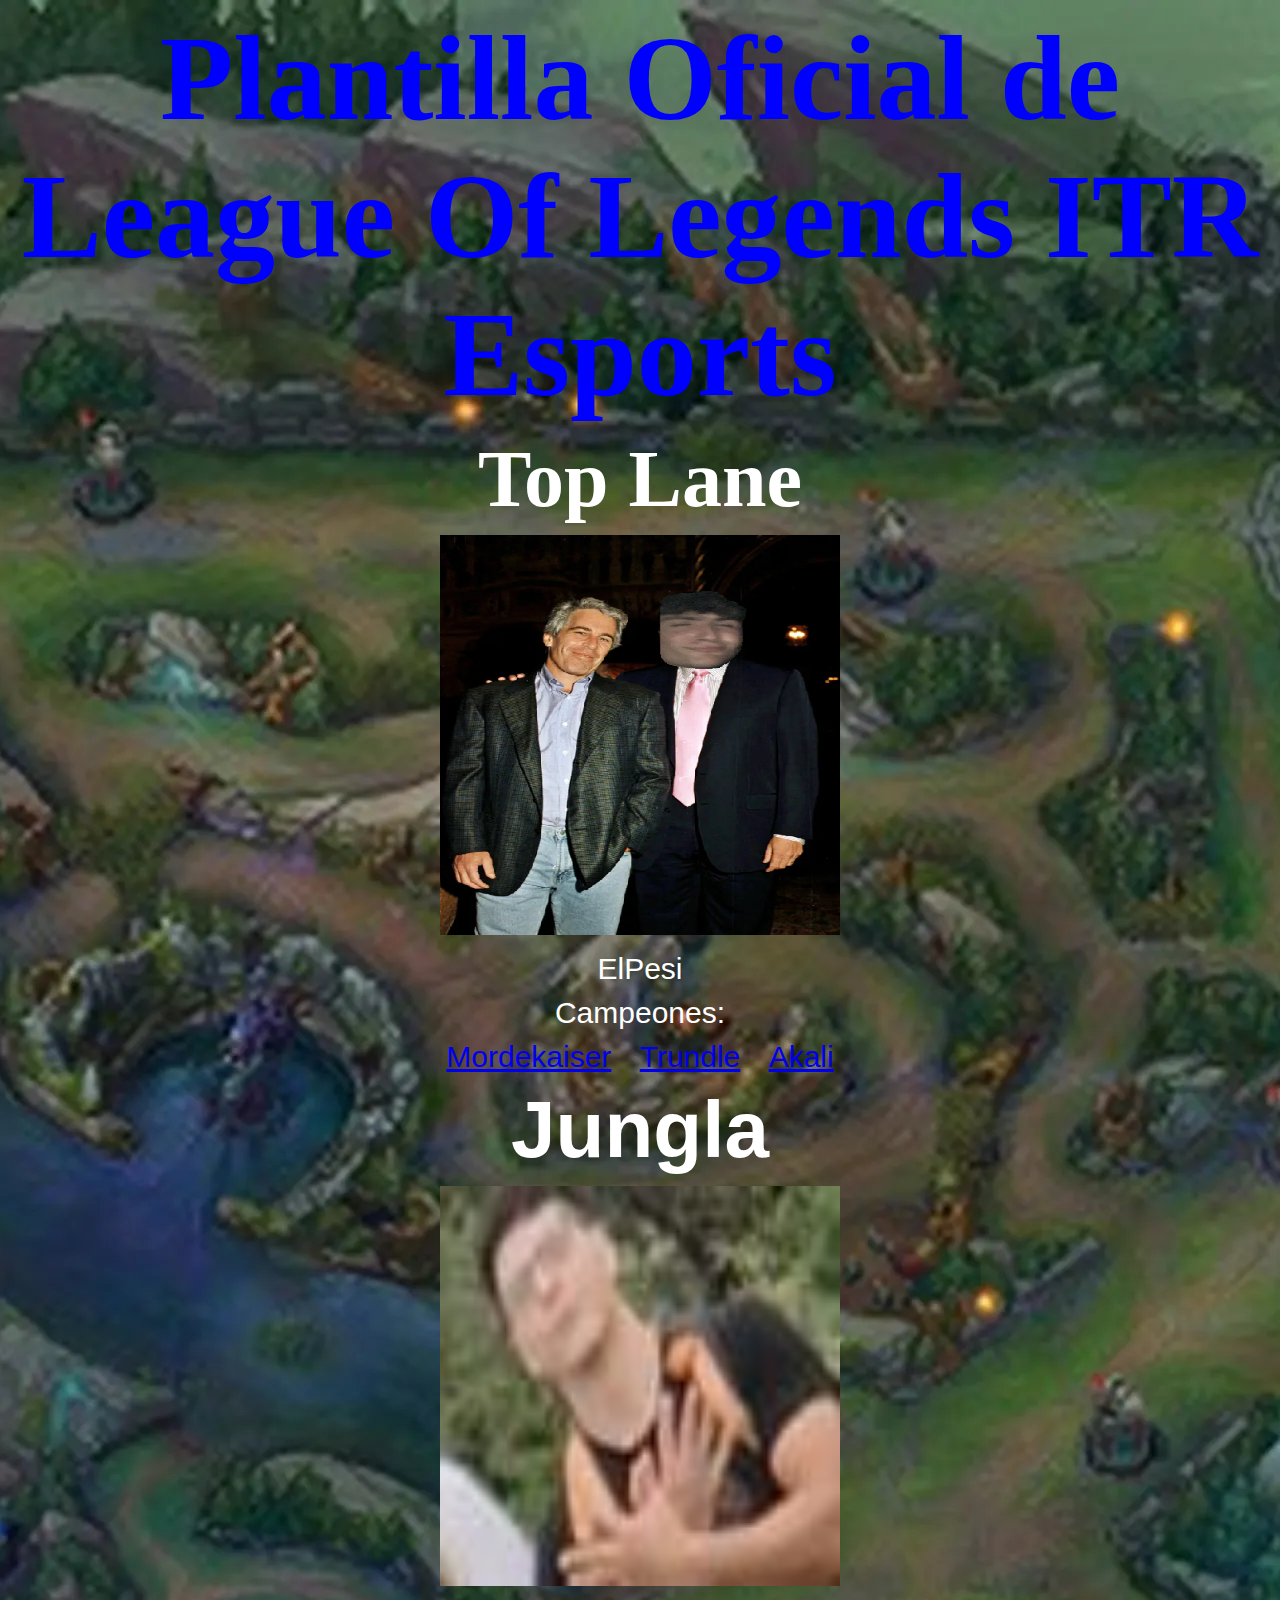
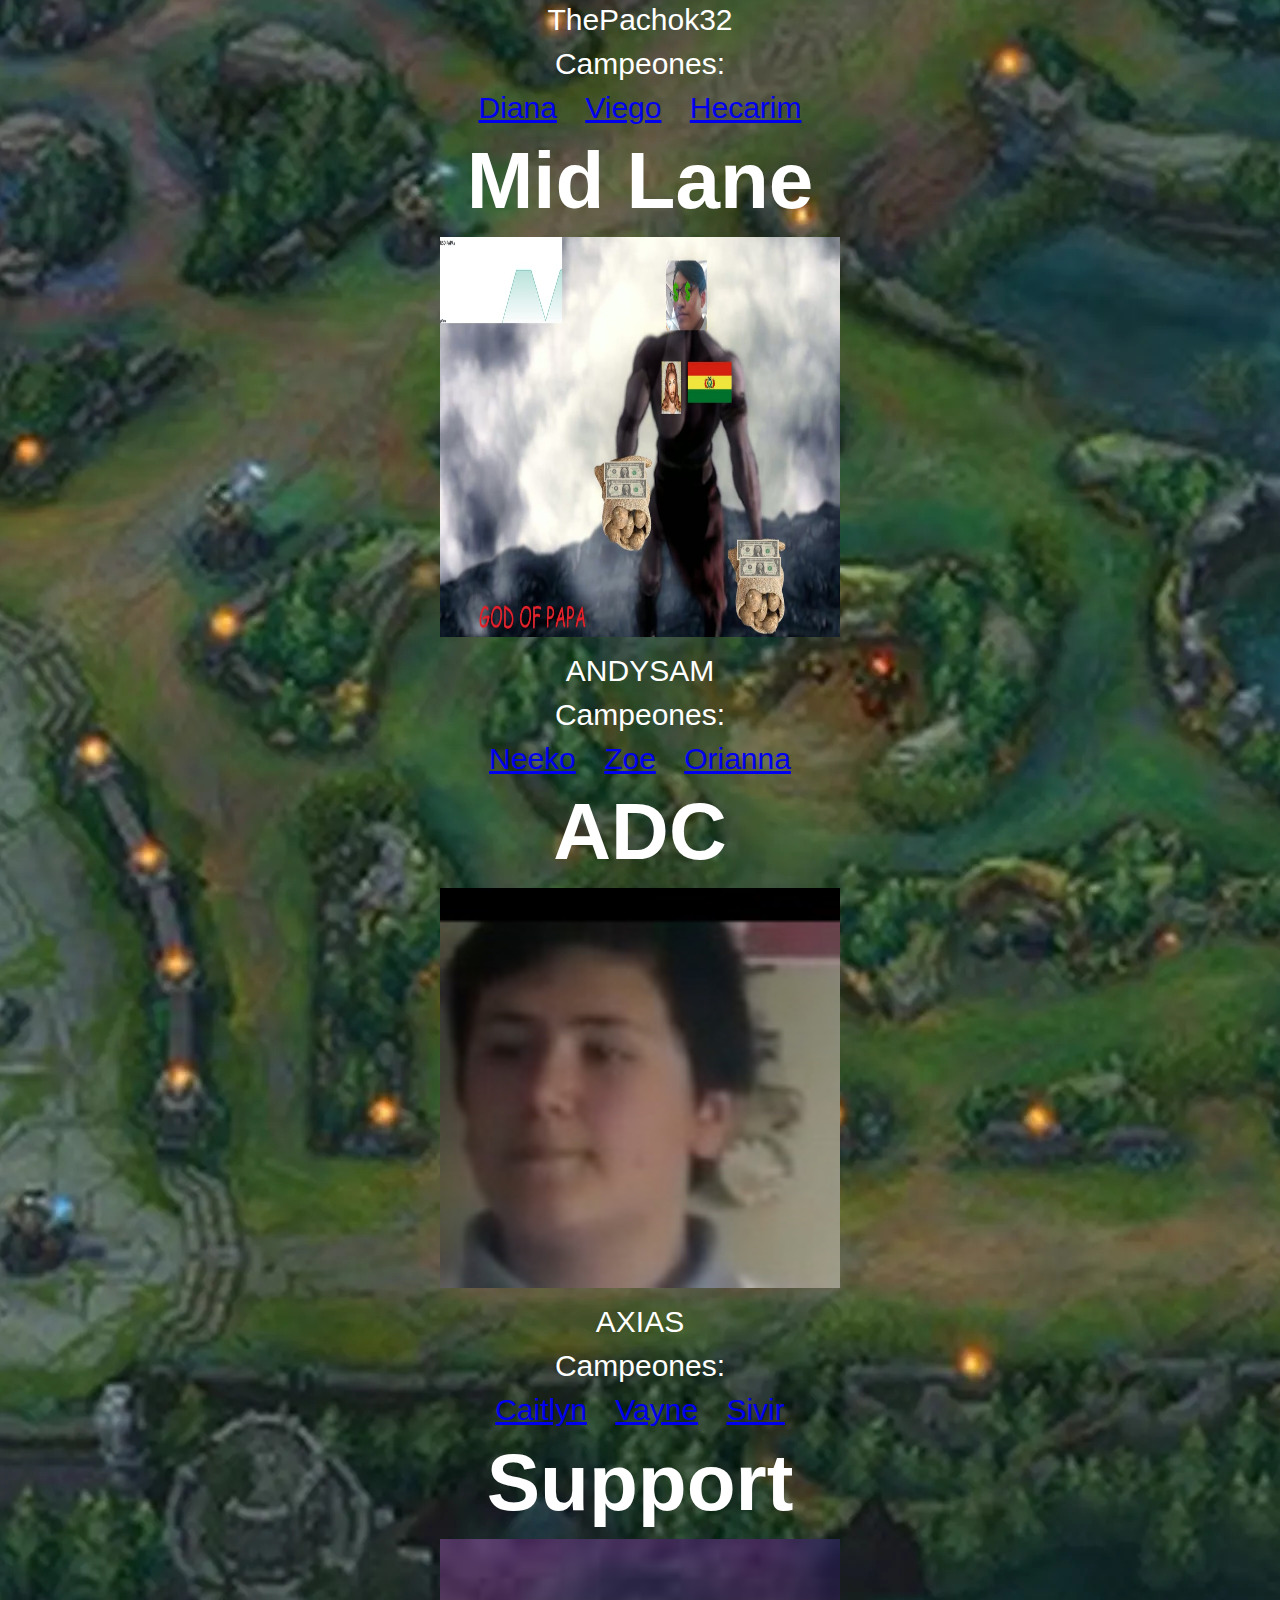
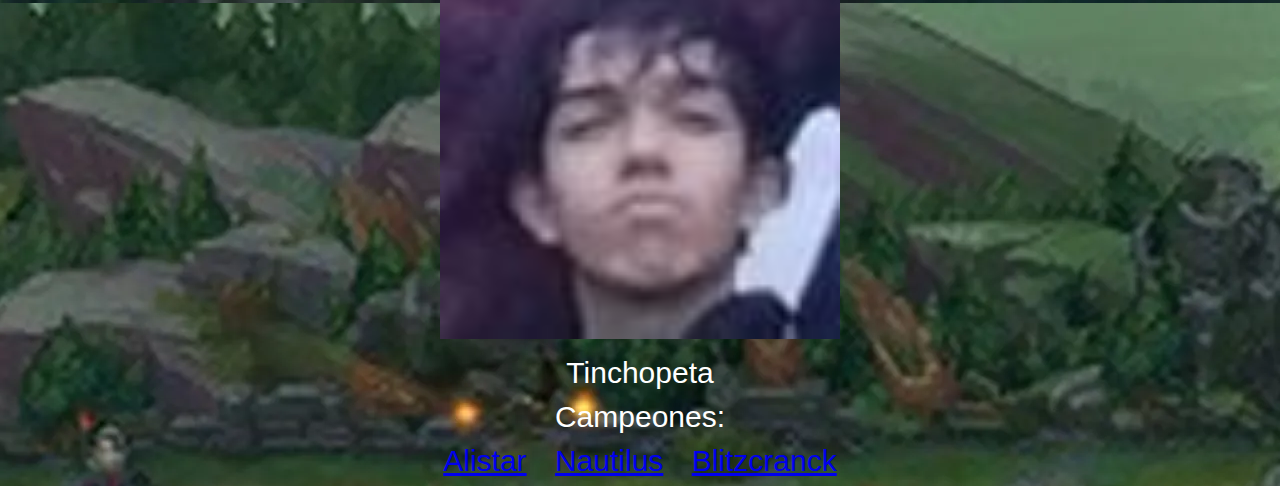
==== index.html @ 8253b0de "Añadio Archivos" ====
<!DOCTYPE html>
<html>

<head>
<title>ITR Esports</title>
<link rel="stylesheet" href="style.css">
</head>

<body>
    <div class="background"div>
    

<h1>Plantilla Oficial de League Of Legends ITR Esports</h1>

<h2>Top Lane</h2>
<div class="info-jugador">
    <a href="https://blitz.gg/lol/profile/la2/ElPesi-4444"><img src="pesi.jpg" alt="Top Main"></a>
    <p>ElPesi</p>
    <div>
        <p>Campeones:</p>
        <a href="https://www.leagueofgraphs.com/es/summoner/champions/mordekaiser/las/ElPesi-4444">Mordekaiser</a>
        <a href="https://www.leagueofgraphs.com/es/summoner/champions/trundle/las/ElPesi-4444">Trundle</a>
        <a href="https://www.leagueofgraphs.com/es/summoner/champions/akali/las/ElPesi-4444">Akali</a>
    </div>
<h2>Jungla</h2>
<div class="info-jugador">
    <a href="https://blitz.gg/lol/profile/la2/thepachok-LAS"><img src="marcos.jpg" alt="Jungla Main"></a>
    <p>ThePachok32</p>
    <div>
        <p>Campeones:</p>
        <a href="https://www.leagueofgraphs.com/es/summoner/champions/diana/las/thepachok-LAS">Diana</a>
        <a href="https://www.leagueofgraphs.com/es/summoner/champions/viego/las/thepachok-LAS">Viego</a>
        <a href="https://www.leagueofgraphs.com/es/summoner/champions/hecarim/las/thepachok-LAS">Hecarim</a>
    </div>

<h2>Mid Lane</h2>
<div class="info-jugador">
    <a href="https://blitz.gg/lol/profile/la2/ANDYSAM-LAS"><img src="papa.jpg" alt="Mid Main"></a>
    <p>ANDYSAM</p>
    <div>
        <p>Campeones:</p>
        <a href="https://www.leagueofgraphs.com/es/summoner/champions/neeko/las/ANDYSAM-LAS">Neeko</a>
        <a href="https://www.leagueofgraphs.com/es/summoner/champions/zoe/las/ANDYSAM-LAS">Zoe</a>
        <a href="https://www.leagueofgraphs.com/es/summoner/champions/orianna/las/ANDYSAM-LAS">Orianna</a>
    </div>

<h2>ADC</h2>
<div class="info-jugador">
    <a href="https://blitz.gg/lol/profile/la2/AXIAS-LAS"><img src="axias.jpg" alt="ADC Main"></a>
    <p>AXIAS</p>
    <div>
        <p>Campeones:</p>
        <a href="https://www.leagueofgraphs.com/es/summoner/champions/caitlyn/las/AXIAS-LAS">Caitlyn</a>
        <a href="https://www.leagueofgraphs.com/es/summoner/champions/vayne/las/AXIAS-LAS">Vayne</a>
        <a href="https://www.leagueofgraphs.com/es/summoner/champions/sivir/las/AXIAS-LAS">Sivir</a>
    </div>
<h2>Support</h2>
<div class="info-jugador">
    <a href="https://blitz.gg/lol/profile/la2/Tichopeta-LAS"><img src="tincho.jpg" alt="Suport Main"></a>
    <p>Tinchopeta</p>
    <div>
        <p>Campeones:</p>
        <a href="https://www.leagueofgraphs.com/es/summoner/champions/alistar/las/Tichopeta-LAS">Alistar</a>
        <a href="https://www.leagueofgraphs.com/es/summoner/champions/blitzcrank/las/Tichopeta-LAS">Nautilus</a>
        <a href="https://www.leagueofgraphs.com/es/summoner/champions/nautilus/las/Tichopeta-LAS">Blitzcranck</a>
    </div>

</body>

</html>
---- style.css ----
h1 {
    color: blue;
    text-align: center;
    font-size: 120px;
}

h2 {
    font-size: 80px;
    text-align: center;
}

.info-jugador {
    text-align: center;
    font-size: 30px;
    font-family: Arial, Helvetica, sans-serif;
}

img {
    width: 400px; 
    height: 400px;
}

body {
    background-image: url(grieta.jpg);
    background-position: center top; 
    color: white;  
}

h1, h2, p, a {
    margin: 10px; 
}
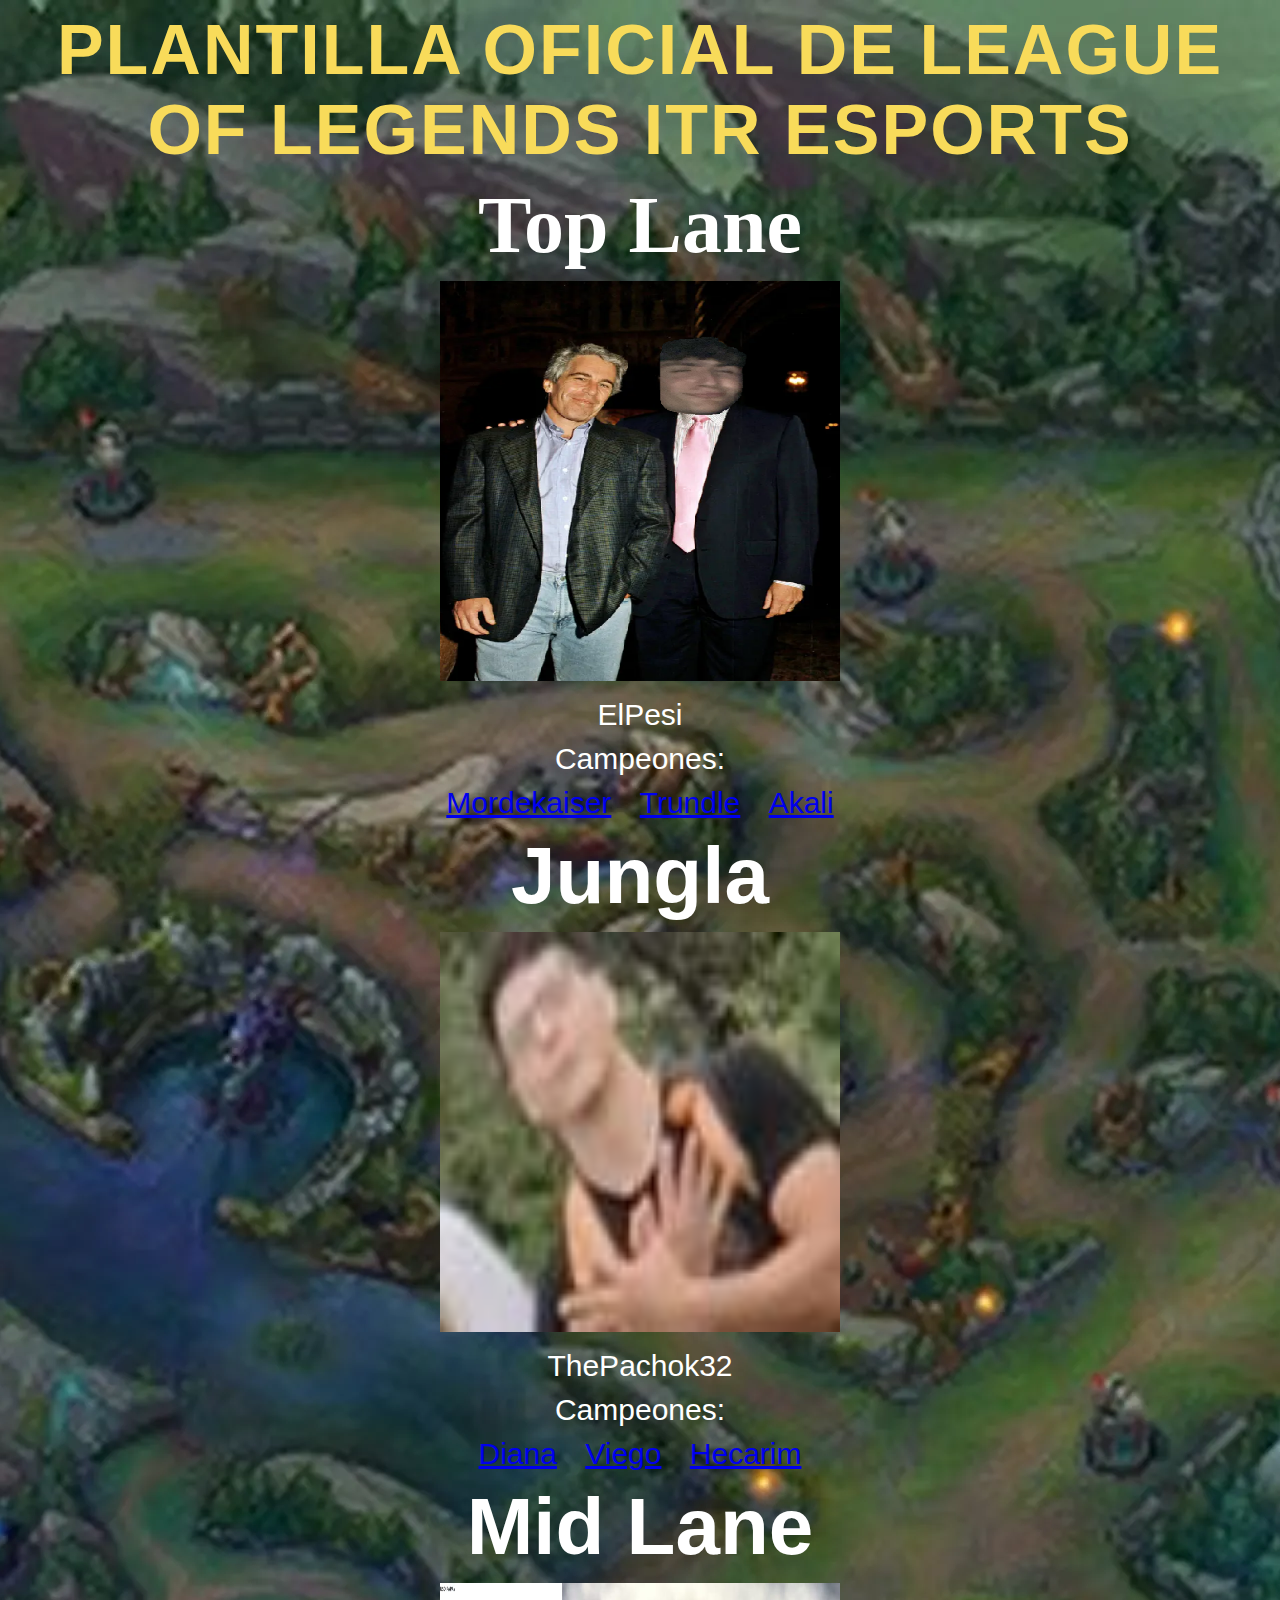
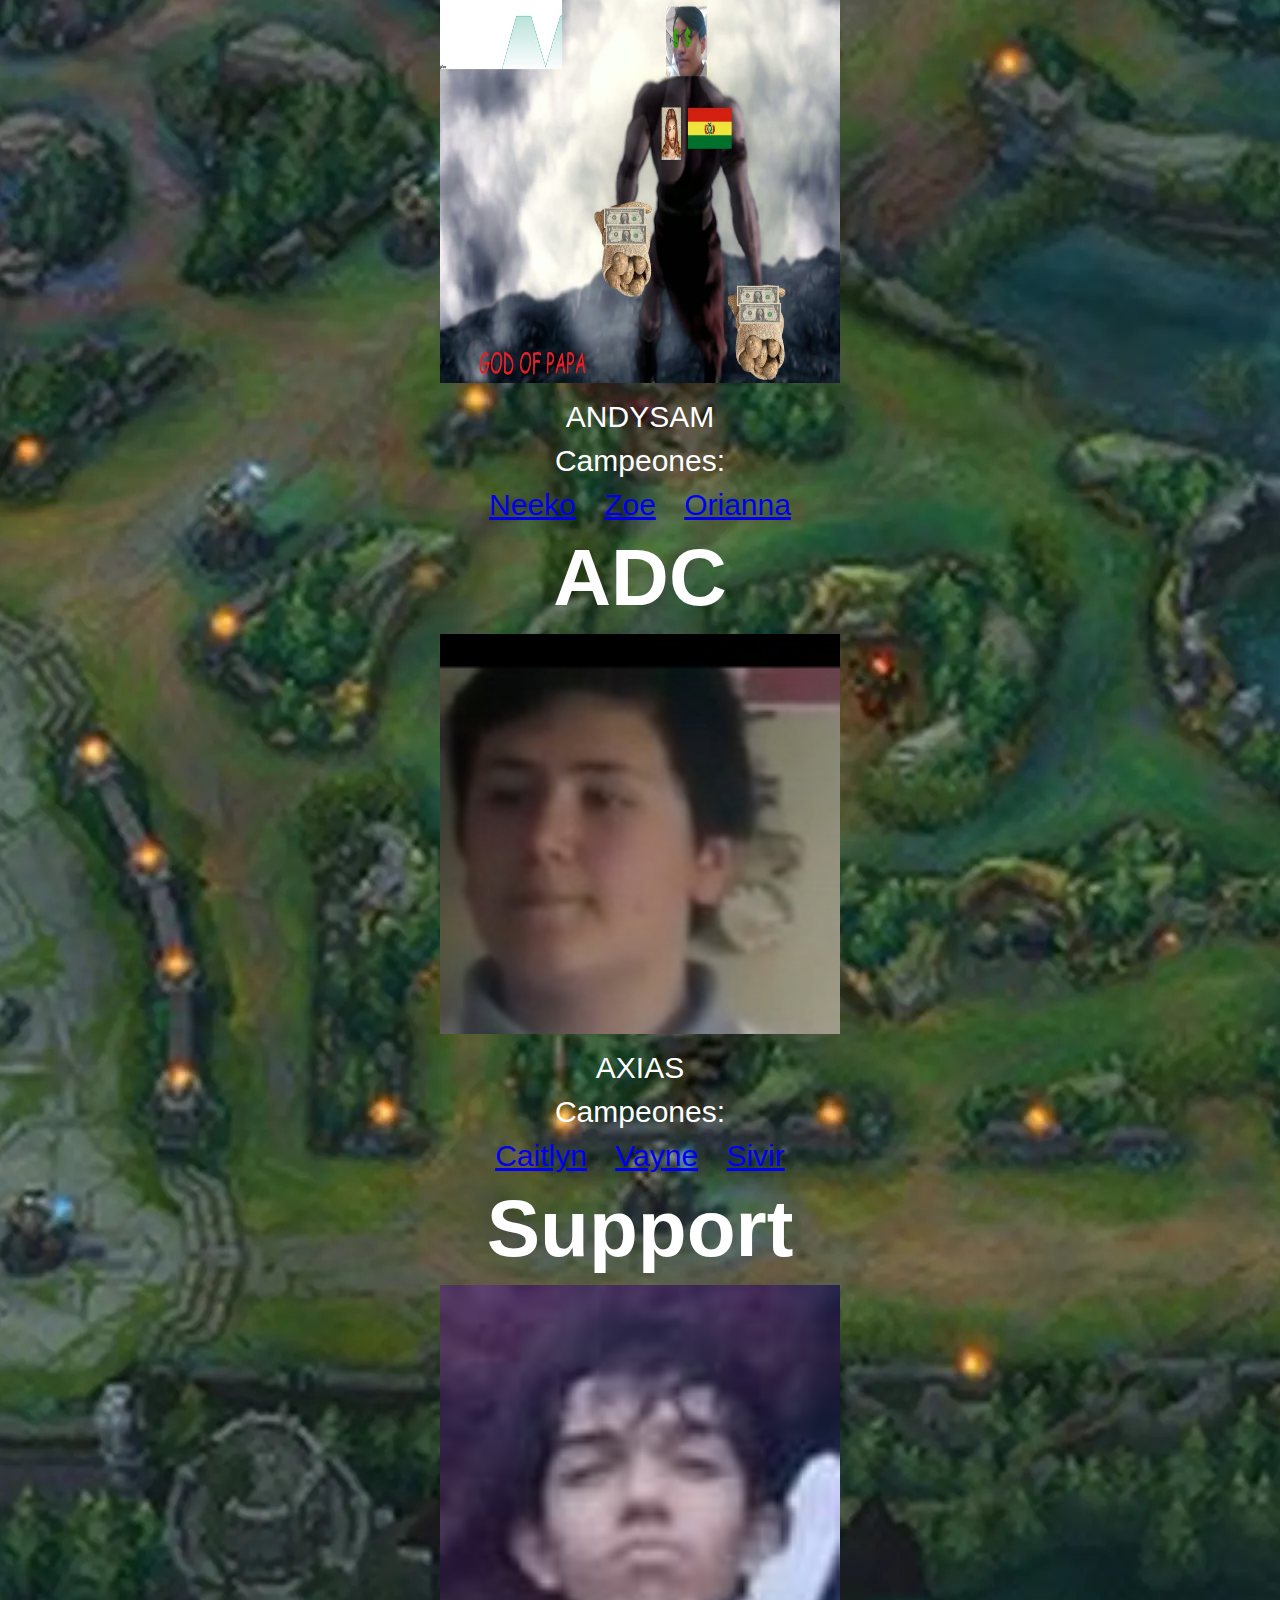
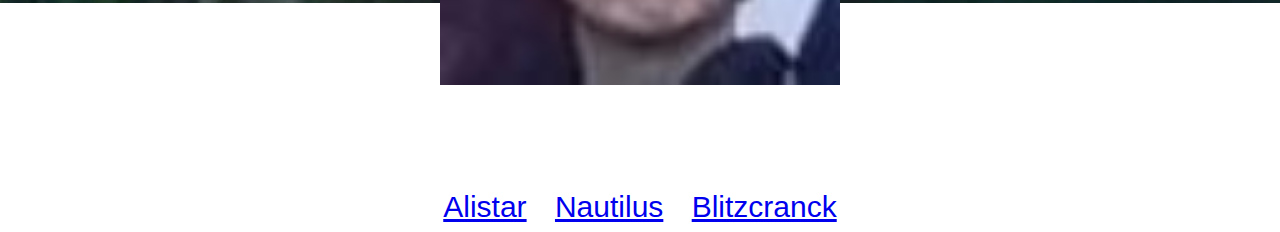
==== commit a3a58636: "Update index.html" ====
--- a/index.html
+++ b/index.html
@@ -8,9 +8,8 @@
 
 <body>
     <div class="background"div>
-    
 
-<h1>Plantilla Oficial de League Of Legends ITR Esports</h1>
+<h1 class="Titulo-lol">Plantilla Oficial de League Of Legends ITR Esports</h1>
 
 <h2>Top Lane</h2>
 <div class="info-jugador">
@@ -67,4 +66,4 @@
 
 </body>
 
-</html>+</html>
--- a/style.css
+++ b/style.css
@@ -24,8 +24,20 @@
     background-image: url(grieta.jpg);
     background-position: center top; 
     color: white;  
+    background-attachment: fixed;
+    background-repeat: no-repeat;
+
 }
 
 h1, h2, p, a {
     margin: 10px; 
-}+}
+
+.Titulo-lol{
+    font-family: 'Impact', sans-serif;
+    font-size: 70px; 
+    color: #f8db5a; 
+    text-transform: uppercase;
+    letter-spacing: 2px;
+
+}
